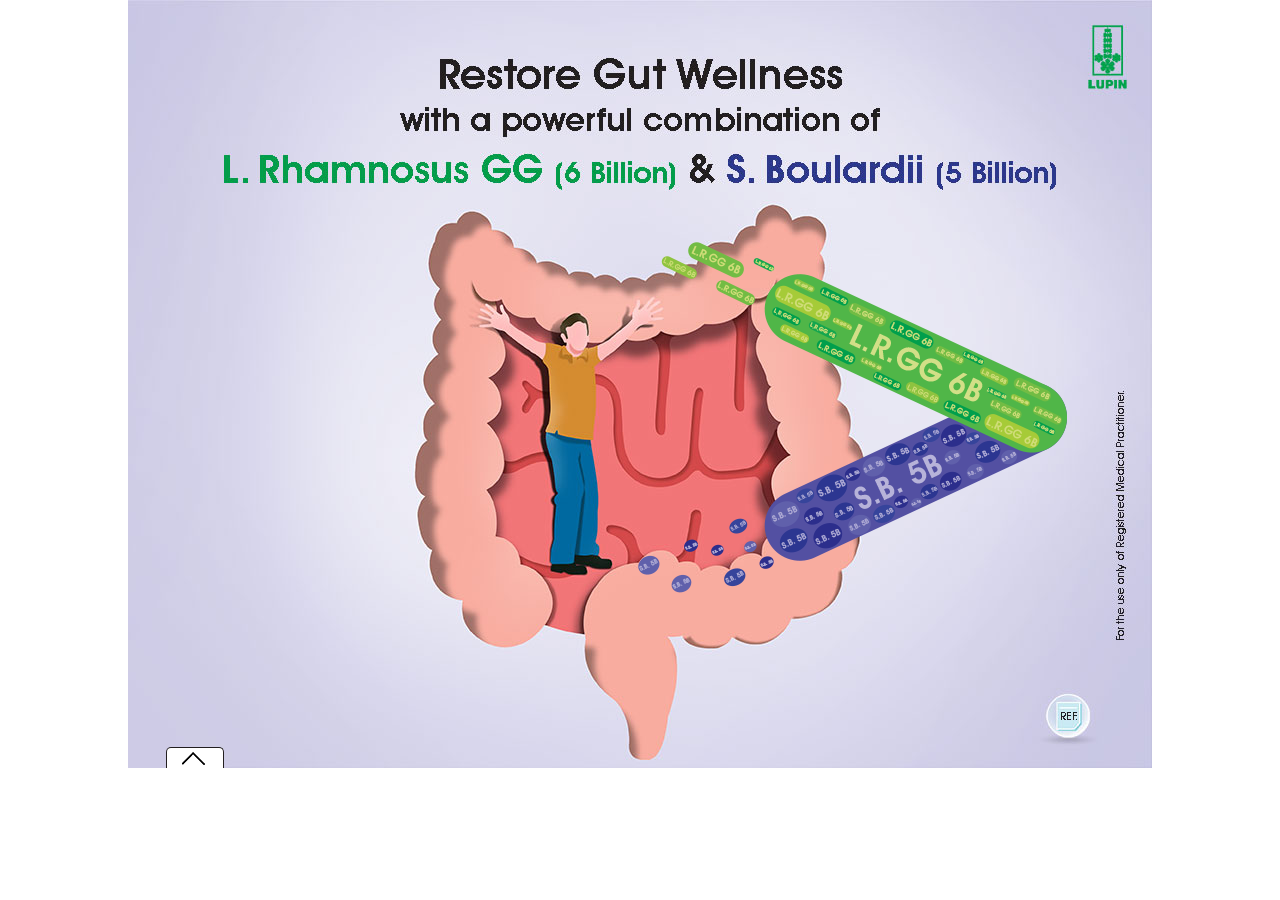
==== 1/html/index.html @ 2f255e22 "Initial commit" ====
<!DOCTYPE html>
<html lang="en">
<head>
<meta charset="UTF-8"/>
<meta http-equiv="cache-control" content="max-age=200"/>
<meta name="viewport" content="initial-scale=1, maximum-scale=1" />
<meta http-equiv="X-UA-Compatible" content="chrome=1">
<title>Blue Eyes</title>
<link rel="stylesheet" type="text/css" href="animate.css" media="screen"/>
<link rel="stylesheet" type="text/css" href="global.css" media="screen"/>

<script src="jquery.min.js" type="text/javascript" language="javascript"></script>
<script src="jquery.mobile.custom.min.js" type="text/javascript" language="javascript"></script>
<script src="jquery.touchSwipe.min.js" type="text/javascript" language="javascript"></script>
</head>

<body>
<div id="wrapper" rel="1">
  <div class="menu"> <img src="menu.png" width="37" alt=""> </div>
  <div class="slide_arrow">
    <div class="left_arrow" ><img src="left_arrow.png" alt="previous icon" width="23" height="23" ></div>
    <div class="right_arrow" ><img src="right_arrow.png" alt="next icon" width="23" height="23"></div>
  </div>
  <div id="main_content"></div>
  <div class="reference active">
    <div class="box">
      <div class="slide_jumper">
		  <div class="slides"><img src="thumbs/01.png" alt=""></div>
          <div class="slides"><img src="thumbs/02.png" alt=""></div>
          <div class="slides"><img src="thumbs/03.png" alt=""></div>
          <div class="slides"><img src="thumbs/04.png" alt=""></div>     
      </div>
    </div>
    <div class="box_btn"></div>
  </div>
</div>
<div id="myconsole"></div>
<div id="click_through" > </div>
<script src="global.js" type="text/javascript" language="javascript"></script> 
<script>
var startTime = Date.now();
//step 1:
var temp = localStorage.getItem(currentContentId+"_"+contentName+"_slideNo_1");
	
	if(temp == null){			
			localStorage.setItem(currentContentId+"_"+contentName+"_slideNo_1" ,startTime);
			localStorage.setItem(currentContentId+"_"+contentName+"_totalTime_slideNo_1",0);
			//to capture start time of 1st slide in db format
			var startTime1InDBFormat = currentTimeInDatabaseFormat();
			//alert(startTime1InDBFormat);
			localStorage.setItem(currentContentId+"_"+contentName+"_StartTime_1" ,startTime1InDBFormat);	
	}
//step 1 ends here..

$(document).ready(function(){
  // jQuery(".next").bind(event, function(){
  //     document.location = 'VoltarenVAsb/VoltarenVAsb.html';
  //     });
var selectedContentPath = 'slide1/';
//  document.getElementById("main_content").innerHTML='<object type="text/html" width="1024px" height="768px" data="'+selectedContentPath+"Dlight1.htm"+'"></object>';

//custom slide additional code begins here....

if (typeof(localStorage.getItem("currentcustomslideflag"))!='undefined' && localStorage.getItem("currentcustomslideflag") =='true'){
	var custcomslideid = parseInt(localStorage.getItem("currentcontentcustomslideId")) ;
	
	switch(custcomslideid){
	case 1:
	content='<link rel="stylesheet" type="text/css" href="slide1/slide1.css" media="screen"/><div class="background"><img src="slide1/1.jpg" width="1024" height="768" alt=""></div><div class="s2"><img src="slide1/2.png"></div><div class="pop_up"><img src="slide1/2.jpg" width="1024" height="768" alt=""></div><div class="pop1" onclick="pop1()"></div><div class="c1ose1" onclick="close1()"></div>';
	break;
	case 2:
	content='<link rel="stylesheet" type="text/css" href="slide2/slide2.css" media="screen"/><div class="background"><img src="slide2/1.jpg" width="1024" height="768" alt=""></div>';
	break;
    case 3:
	content='<link rel="stylesheet" type="text/css" href="slide3/slide3.css" media="screen"/><div class="background"><img src="slide3/1.jpg" width="1024" height="768" alt=""></div>';
	break;
    case 4:
	content='<link rel="stylesheet" type="text/css" href="slide4/slide4.css" media="screen"/><div class="background"><img src="slide4/1.jpg" width="1024" height="768" alt=""></div>';
	break;
}

	$("#main_content").html(content);
	  localStorage.setItem("gotoNextPrevBrand" ,1);//if one than next if 2 than prev

//custom slide additional code ends here....	 
	 
}else{

$("#main_content").html('<link rel="stylesheet" type="text/css" href="slide1/slide1.css" media="screen"/><div class="background"><img src="slide1/1.jpg" width="1024" height="768" alt=""></div><div class="s2"><img src="slide1/2.png"></div><div class="pop_up"><img src="slide1/2.jpg" width="1024" height="768" alt=""></div><div class="pop1" onclick="pop1()"></div><div class="c1ose1" onclick="close1()"></div>');
}
});
</script> 

</body>
</html>
---- 1/html/global.css ----
* {
	margin: 0px;
	padding: 0px;
}

body {
	background-color: #fff;
	font-family: 'DINOT', 'Helvetica Neue', sans-serif;
}
#container {
	position: absolute;
	width: 1280px;
	height: 726px;
	background-color: #232E3D;
	font-family: 'DINOT', 'Helvetica Neue', sans-serif;
	overflow: hidden;
}
.bg {
	position: absolute;
	background-position: center top;
	border: 1px solid #ddd;
}
h1, p {
	margin: 0;
	padding: 0;
}
h1 {
	font-family: 'DINOT Medium', 'Helvetica Neue', sans-serif;
	font-size: 19px;
	line-height: 22px;
}
p {
	font-family: 'DINOT Light', 'Helvetica Neue', sans-serif;
	font-size: 15px;
	line-height: 17px;
}
li {
	font-family: 'DINOT', 'Helvetica Neue', sans-serif;
}
sup {
	font-size: 0.5em;
	vertical-align: top;
	position: relative;
	top: 0.8em;
}
strong {
	font-weight: bold;
}
i, em {
	font-style: italic;
}

.clearfix:after {
	content: ".";
	display: block;
	clear: both;
	visibility: hidden;
	line-height: 0;
	height: 0;
}
.clearfix {
	display: inline-block;
}
html[xmlns] .clearfix {
	display: block;
}
* html .clearfix {
	height: 1%;
}
#wrapper {
	width: 100%;
	max-width: 1024px;
	height: 100%;
	min-height: 768px;
	margin: 0 auto;
	background-size: 100% auto;
	position: relative;
	overflow: hidden;
}
#wrapper .left_arrow, #wrapper .right_arrow {
	opacity: 0;
}
#wrapper:hover .left_arrow, #wrapper:hover .right_arrow {
	opacity: 1;
}
.bottomline {
	bottom: 40px;
	left: 120px;
	position: absolute;
}
#wrapper[rel~="2"] {
	width: 100%;
	max-width: 1024px;
	height: 100%;
	min-height: 768px;
	margin: 0 auto;
	background-size: 100% auto;
	position: relative;
	overflow: hidden;
}
.menu {
	position: absolute;
	left: 17px;
	top: 17px;
	display: none;
	visibility: visible;
}
.slide_arrow {
	position: relative;
	top: 380px;
	opacity: .8;
	display: block;
	z-index: 999;
	visibility: visible;
}
.left_arrow {
	float: left;
	position: absolute;
	left: 45px;
	cursor: pointer;
	z-index: 999;
	top: 3px;
	width: 27px;
	height: 52px;
	visibility: visible;
}
.right_arrow {
	float: right;
	position: absolute;
	right: 40px;
	cursor: pointer;
	z-index: 999;
	width: 27px;
	height: 52px;
	visibility: visible;
}
.reference {
	-webkit-transition-duration: 200ms;
	-webkit-transition-timing-function: ease-in;
	-webkit-transition-property: bottom;
}
.reference .box {
	position: absolute;
	width: 1024px;
	margin: 0 auto;
	padding: 0px 0px 0px;
	border: 1px solid #ccc;	
	-webkit-box-sizing: border-box;
	-moz-box-sizing: border-box;
	box-sizing: border-box;
	background: -moz-linear-gradient(top, rgba(252,255,244,0.9) 0%, rgba(251,254,244,0.9) 1%, rgba(234,234,234,0.9) 34%, rgba(196,196,196,0.9) 100%);
	background: -webkit-linear-gradient(top, rgba(252,255,244,0.9) 0%,rgba(251,254,244,0.9) 1%,rgba(234,234,234,0.9) 34%,rgba(196,196,196,0.9) 100%);
	background: linear-gradient(to bottom, rgba(252,255,244,0.9) 0%,rgba(251,254,244,0.9) 1%,rgba(234,234,234,0.9) 34%,rgba(196,196,196,0.9) 100%);
	filter: progid:DXImageTransform.Microsoft.gradient( startColorstr='#e6fcfff4', endColorstr='#e6c4c4c4',GradientType=0 );
	bottom: -25%;
	left: 0;
	overflow-x: auto;
	overflow-y: hidden;
	white-space: nowrap;
	-webkit-transition: bottom 5s, -webkit-transform 2s;
	transition: bottom 1s, -webkit-transform 2s;
	visibility: visible;
	z-index: 999;
}
.slide_jumper {
	height: 135px;
    overflow-x: auto;
    overflow-y: hidden;
    white-space: nowrap;
    padding: 10px 10px 10px 10px;
    box-shadow: inset 0px 0px 18px rgba(0, 0, 0, 0.35);
}
.slides {
	margin: 0 5px;
	display: inline-block;
	white-space: nowrap;
	width: 180px;
	vertical-align: top;
	padding: 4px;
	background-color: rgba(0, 163, 228, 0.4);
	box-sizing: border-box;
	-moz-box-sizing: border-box;
	-webkit-box-sizing: border-box;cursor:pointer;
}
.slides:first-child {
	margin-left: 5px;
}
.slides:last-child {
	margin-right: 0;
}
.slides.active {
	background-color: #0674bc;
}
.box_btn {
	background-color: #FFFFFF;
	background-image: url(open.png);
	background-position: 1px -1px;
	background-repeat: no-repeat;
	position: absolute;
	bottom: 0px;
	left: 38px;
	display: block;
	width: 56px;
	height: 20px;
	border-radius: 5px 5px 0 0;
	border: 1px solid #231F20;
	border-bottom: none;
	cursor:pointer;
	-webkit-transition: bottom 1s, -webkit-transform 2s;
	transition: bottom 1s, -webkit-transform 2s;
	visibility: visible;
	z-index: 999;
}
.reference.active {
	bottom: 0%;
}
.reference.active .box {
	bottom: 0;
}
.reference .box > .slide_jumper > .slides > img {
	width: 100%;
	display: block;
}
.active > .box_btn {
	background-image: url(close.png);
	bottom: 157px;
}
#myconsole {
	display: none;
	position: fixed;
	top: 0;
	left: 0;
	width: 25%;
	height: 150px;
	overflow: auto;
	border: 1px solid red;
	background-color: rgba(0,0,0,0.5);
	color: #ffffff;
}
---- 1/html/slide1/slide1.css ----
* {
	margin: 0px;
	padding: 0px;
}

.background {
	position: absolute;
	width: 1024px;
	height: 768px;
	z-index: 1;
}

.s2 {
  position: absolute;
  left: 510px;
  top: 242px;
  width: 429px;
  height: 351px;
  animation: fadeInLeft 1s;
  animation-delay: 1s;
  animation-fill-mode: both;
  z-index: 2;
}

.pop_up {
	position: absolute;
	width: 1024px;
	height: 768px;
	display: none;
	z-index: 8;
}

.pop1 {
	position: absolute;
	right: 0px;
	bottom: 0px;
	width: 170px;
	height: 150px;
	z-index: 10;
}

.c1ose1 {
	position: absolute;
	width: 1024px;
	height: 768px;
	display: none;
	z-index: 12;
}
---- 1/html/slide2/slide2.css ----
* {
	margin: 0px;
	padding: 0px;
}

.background {
	position: absolute;
	width: 1024px;
	height: 768px;
	z-index: 1;
}

.pop_up {
	position: absolute;
	width: 1024px;
	height: 768px;
	display: none;
	z-index: 8;
}

.pop1 {
	position: absolute;
	right: 0px;
	bottom: 0px;
	width: 170px;
	height: 150px;
	z-index: 10;
}

.c1ose1 {
	position: absolute;
	width: 1024px;
	height: 768px;
	display: none;
	z-index: 12;
}
---- 1/html/slide3/slide3.css ----
* {
	margin: 0px;
	padding: 0px;
}

.background {
	position: absolute;
	width: 1024px;
	height: 768px;
	z-index: 1;
}

.pop_up {
	position: absolute;
	width: 1024px;
	height: 768px;
	display: none;
	z-index: 8;
}

.pop1 {
	position: absolute;
	right: 0px;
	bottom: 0px;
	width: 170px;
	height: 150px;
	z-index: 10;
}

.c1ose1 {
	position: absolute;
	width: 1024px;
	height: 768px;
	display: none;
	z-index: 12;
}
---- 1/html/slide4/slide4.css ----
* {
	margin: 0px;
	padding: 0px;
}

.background {
	position: absolute;
	width: 1024px;
	height: 768px;
	z-index: 1;
}

.pop_up {
	position: absolute;
	width: 1024px;
	height: 768px;
	display: none;
	z-index: 8;
}

.pop1 {
	position: absolute;
	right: 0px;
	bottom: 0px;
	width: 170px;
	height: 150px;
	z-index: 10;
}

.c1ose1 {
	position: absolute;
	width: 1024px;
	height: 768px;
	display: none;
	z-index: 12;
}
---- 1/html/slide1/slide1.css ----
* {
	margin: 0px;
	padding: 0px;
}

.background {
	position: absolute;
	width: 1024px;
	height: 768px;
	z-index: 1;
}

.s2 {
  position: absolute;
  left: 510px;
  top: 242px;
  width: 429px;
  height: 351px;
  animation: fadeInLeft 1s;
  animation-delay: 1s;
  animation-fill-mode: both;
  z-index: 2;
}

.pop_up {
	position: absolute;
	width: 1024px;
	height: 768px;
	display: none;
	z-index: 8;
}

.pop1 {
	position: absolute;
	right: 0px;
	bottom: 0px;
	width: 170px;
	height: 150px;
	z-index: 10;
}

.c1ose1 {
	position: absolute;
	width: 1024px;
	height: 768px;
	display: none;
	z-index: 12;
}
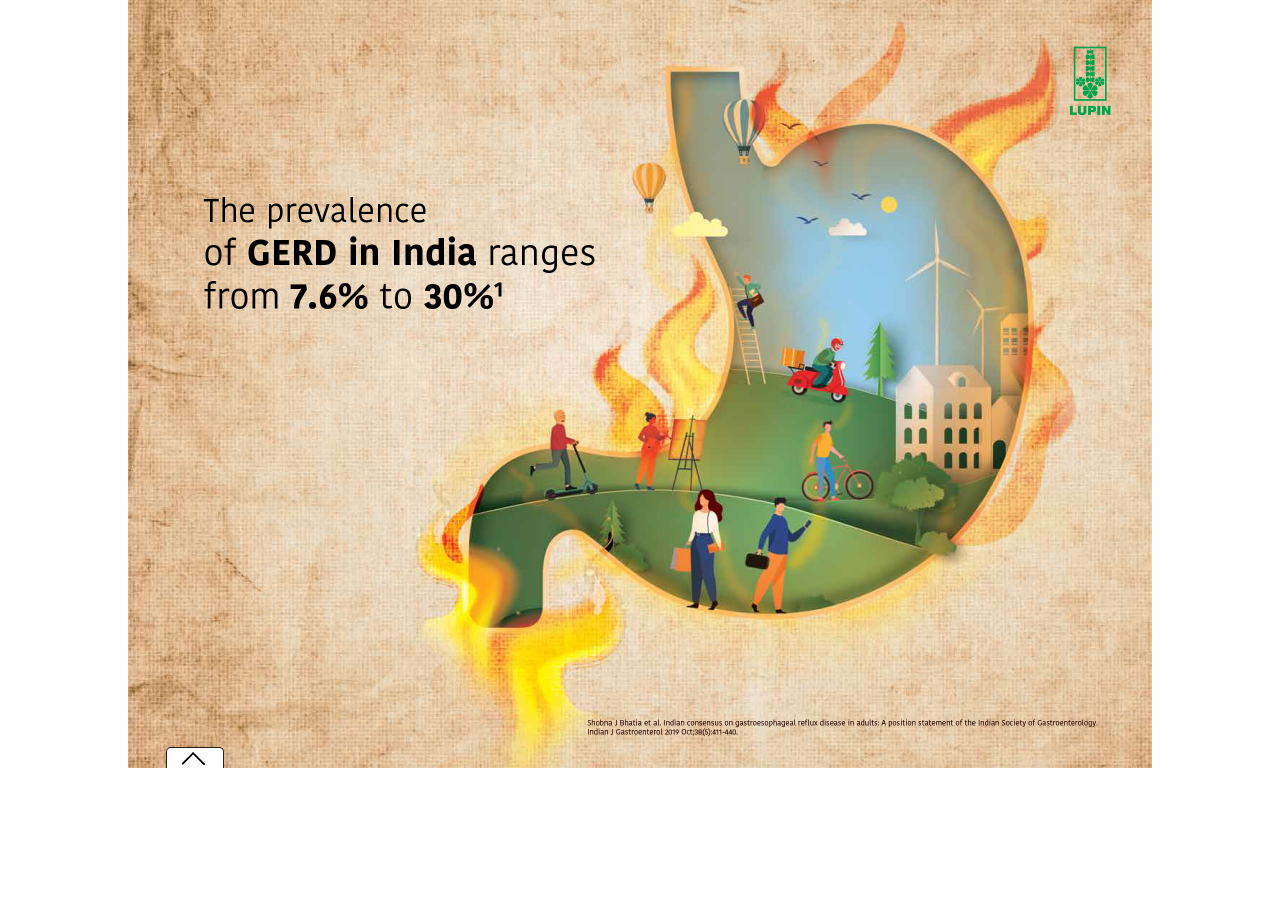
==== commit e2cfd3aa: "Maxter" ====
--- a/1/html/index.html
+++ b/1/html/index.html
@@ -5,7 +5,7 @@
 <meta http-equiv="cache-control" content="max-age=200"/>
 <meta name="viewport" content="initial-scale=1, maximum-scale=1" />
 <meta http-equiv="X-UA-Compatible" content="chrome=1">
-<title>Blue Eyes</title>
+<title>Maxter</title>
 <link rel="stylesheet" type="text/css" href="animate.css" media="screen"/>
 <link rel="stylesheet" type="text/css" href="global.css" media="screen"/>
 
@@ -28,7 +28,10 @@
 		  <div class="slides"><img src="thumbs/01.png" alt=""></div>
           <div class="slides"><img src="thumbs/02.png" alt=""></div>
           <div class="slides"><img src="thumbs/03.png" alt=""></div>
-          <div class="slides"><img src="thumbs/04.png" alt=""></div>     
+          <div class="slides"><img src="thumbs/04.png" alt=""></div>
+          <div class="slides"><img src="thumbs/05.png" alt=""></div>
+          <div class="slides"><img src="thumbs/06.png" alt=""></div>
+          <div class="slides"><img src="thumbs/07.png" alt=""></div>
       </div>
     </div>
     <div class="box_btn"></div>
@@ -64,18 +67,27 @@
 if (typeof(localStorage.getItem("currentcustomslideflag"))!='undefined' && localStorage.getItem("currentcustomslideflag") =='true'){
 	var custcomslideid = parseInt(localStorage.getItem("currentcontentcustomslideId")) ;
 	
-	switch(custcomslideid){
+switch(custcomslideid){
 	case 1:
-	content='<link rel="stylesheet" type="text/css" href="slide1/slide1.css" media="screen"/><div class="background"><img src="slide1/1.jpg" width="1024" height="768" alt=""></div><div class="s2"><img src="slide1/2.png"></div><div class="pop_up"><img src="slide1/2.jpg" width="1024" height="768" alt=""></div><div class="pop1" onclick="pop1()"></div><div class="c1ose1" onclick="close1()"></div>';
+	content='<link rel="stylesheet" type="text/css" href="slide1/slide2.css" media="screen"/><div class="background"><img src="slide1/1.jpg" width="1024" height="768" alt=""></div>';
 	break;
 	case 2:
-	content='<link rel="stylesheet" type="text/css" href="slide2/slide2.css" media="screen"/><div class="background"><img src="slide2/1.jpg" width="1024" height="768" alt=""></div>';
+	content='<link rel="stylesheet" type="text/css" href="slide1/slide2.css" media="screen"/><div class="background"><img src="slide2/1.jpg" width="1024" height="768" alt=""></div>';
 	break;
-    case 3:
-	content='<link rel="stylesheet" type="text/css" href="slide3/slide3.css" media="screen"/><div class="background"><img src="slide3/1.jpg" width="1024" height="768" alt=""></div>';
+	case 3:
+	content='<link rel="stylesheet" type="text/css" href="slide1/slide2.css" media="screen"/><div class="background"><img src="slide3/1.jpg" width="1024" height="768" alt=""></div>';
 	break;
-    case 4:
-	content='<link rel="stylesheet" type="text/css" href="slide4/slide4.css" media="screen"/><div class="background"><img src="slide4/1.jpg" width="1024" height="768" alt=""></div>';
+	case 4:
+	content='<link rel="stylesheet" type="text/css" href="slide1/slide2.css" media="screen"/><div class="background"><img src="slide4/1.jpg" width="1024" height="768" alt=""></div>';
+	break;
+	case 5:
+	content='<link rel="stylesheet" type="text/css" href="slide1/slide2.css" media="screen"/><div class="background"><img src="slide5/1.jpg" width="1024" height="768" alt=""></div>';
+	break;
+	case 6:
+	content='<link rel="stylesheet" type="text/css" href="slide1/slide2.css" media="screen"/><div class="background"><img src="slide6/1.jpg" width="1024" height="768" alt=""></div>';
+	break;
+	case 7:
+	content='<link rel="stylesheet" type="text/css" href="slide1/slide2.css" media="screen"/><div class="background"><img src="slide7/1.jpg" width="1024" height="768" alt=""></div>';
 	break;
 }
 
@@ -86,7 +98,7 @@
 	 
 }else{
 
-$("#main_content").html('<link rel="stylesheet" type="text/css" href="slide1/slide1.css" media="screen"/><div class="background"><img src="slide1/1.jpg" width="1024" height="768" alt=""></div><div class="s2"><img src="slide1/2.png"></div><div class="pop_up"><img src="slide1/2.jpg" width="1024" height="768" alt=""></div><div class="pop1" onclick="pop1()"></div><div class="c1ose1" onclick="close1()"></div>');
+$("#main_content").html('<link rel="stylesheet" type="text/css" href="slide1/slide2.css" media="screen"/><div class="background"><img src="slide1/1.jpg" width="1024" height="768" alt=""></div>');
 }
 });
 </script> 
--- a/1/html/slide1/slide2.css
+++ b/1/html/slide1/slide2.css
@@ -0,0 +1,36 @@
+* {
+	margin: 0px;
+	padding: 0px;
+}
+
+.background {
+	position: absolute;
+	width: 1024px;
+	height: 768px;
+	z-index: 1;
+}
+
+.popup {
+	position: absolute;
+	width: 1024px;
+	height: 768px;
+	z-index: 7;
+	display: none;
+}
+
+.pop_open {
+	position: absolute;
+	width: 120px;
+	height: 100px;
+	right: 0px;
+	bottom: 0px;
+	z-index: 5;
+}
+
+.pop_close {
+	position: absolute;
+	width: 1024px;
+	height: 768px;
+	z-index: 10;
+	display: none;
+}--- a/1/html/slide1/slide2.css
+++ b/1/html/slide1/slide2.css
@@ -0,0 +1,36 @@
+* {
+	margin: 0px;
+	padding: 0px;
+}
+
+.background {
+	position: absolute;
+	width: 1024px;
+	height: 768px;
+	z-index: 1;
+}
+
+.popup {
+	position: absolute;
+	width: 1024px;
+	height: 768px;
+	z-index: 7;
+	display: none;
+}
+
+.pop_open {
+	position: absolute;
+	width: 120px;
+	height: 100px;
+	right: 0px;
+	bottom: 0px;
+	z-index: 5;
+}
+
+.pop_close {
+	position: absolute;
+	width: 1024px;
+	height: 768px;
+	z-index: 10;
+	display: none;
+}--- a/1/html/slide1/slide2.css
+++ b/1/html/slide1/slide2.css
@@ -0,0 +1,36 @@
+* {
+	margin: 0px;
+	padding: 0px;
+}
+
+.background {
+	position: absolute;
+	width: 1024px;
+	height: 768px;
+	z-index: 1;
+}
+
+.popup {
+	position: absolute;
+	width: 1024px;
+	height: 768px;
+	z-index: 7;
+	display: none;
+}
+
+.pop_open {
+	position: absolute;
+	width: 120px;
+	height: 100px;
+	right: 0px;
+	bottom: 0px;
+	z-index: 5;
+}
+
+.pop_close {
+	position: absolute;
+	width: 1024px;
+	height: 768px;
+	z-index: 10;
+	display: none;
+}--- a/1/html/slide1/slide2.css
+++ b/1/html/slide1/slide2.css
@@ -0,0 +1,36 @@
+* {
+	margin: 0px;
+	padding: 0px;
+}
+
+.background {
+	position: absolute;
+	width: 1024px;
+	height: 768px;
+	z-index: 1;
+}
+
+.popup {
+	position: absolute;
+	width: 1024px;
+	height: 768px;
+	z-index: 7;
+	display: none;
+}
+
+.pop_open {
+	position: absolute;
+	width: 120px;
+	height: 100px;
+	right: 0px;
+	bottom: 0px;
+	z-index: 5;
+}
+
+.pop_close {
+	position: absolute;
+	width: 1024px;
+	height: 768px;
+	z-index: 10;
+	display: none;
+}--- a/1/html/slide1/slide2.css
+++ b/1/html/slide1/slide2.css
@@ -0,0 +1,36 @@
+* {
+	margin: 0px;
+	padding: 0px;
+}
+
+.background {
+	position: absolute;
+	width: 1024px;
+	height: 768px;
+	z-index: 1;
+}
+
+.popup {
+	position: absolute;
+	width: 1024px;
+	height: 768px;
+	z-index: 7;
+	display: none;
+}
+
+.pop_open {
+	position: absolute;
+	width: 120px;
+	height: 100px;
+	right: 0px;
+	bottom: 0px;
+	z-index: 5;
+}
+
+.pop_close {
+	position: absolute;
+	width: 1024px;
+	height: 768px;
+	z-index: 10;
+	display: none;
+}--- a/1/html/slide1/slide2.css
+++ b/1/html/slide1/slide2.css
@@ -0,0 +1,36 @@
+* {
+	margin: 0px;
+	padding: 0px;
+}
+
+.background {
+	position: absolute;
+	width: 1024px;
+	height: 768px;
+	z-index: 1;
+}
+
+.popup {
+	position: absolute;
+	width: 1024px;
+	height: 768px;
+	z-index: 7;
+	display: none;
+}
+
+.pop_open {
+	position: absolute;
+	width: 120px;
+	height: 100px;
+	right: 0px;
+	bottom: 0px;
+	z-index: 5;
+}
+
+.pop_close {
+	position: absolute;
+	width: 1024px;
+	height: 768px;
+	z-index: 10;
+	display: none;
+}--- a/1/html/slide1/slide2.css
+++ b/1/html/slide1/slide2.css
@@ -0,0 +1,36 @@
+* {
+	margin: 0px;
+	padding: 0px;
+}
+
+.background {
+	position: absolute;
+	width: 1024px;
+	height: 768px;
+	z-index: 1;
+}
+
+.popup {
+	position: absolute;
+	width: 1024px;
+	height: 768px;
+	z-index: 7;
+	display: none;
+}
+
+.pop_open {
+	position: absolute;
+	width: 120px;
+	height: 100px;
+	right: 0px;
+	bottom: 0px;
+	z-index: 5;
+}
+
+.pop_close {
+	position: absolute;
+	width: 1024px;
+	height: 768px;
+	z-index: 10;
+	display: none;
+}--- a/1/html/slide1/slide2.css
+++ b/1/html/slide1/slide2.css
@@ -0,0 +1,36 @@
+* {
+	margin: 0px;
+	padding: 0px;
+}
+
+.background {
+	position: absolute;
+	width: 1024px;
+	height: 768px;
+	z-index: 1;
+}
+
+.popup {
+	position: absolute;
+	width: 1024px;
+	height: 768px;
+	z-index: 7;
+	display: none;
+}
+
+.pop_open {
+	position: absolute;
+	width: 120px;
+	height: 100px;
+	right: 0px;
+	bottom: 0px;
+	z-index: 5;
+}
+
+.pop_close {
+	position: absolute;
+	width: 1024px;
+	height: 768px;
+	z-index: 10;
+	display: none;
+}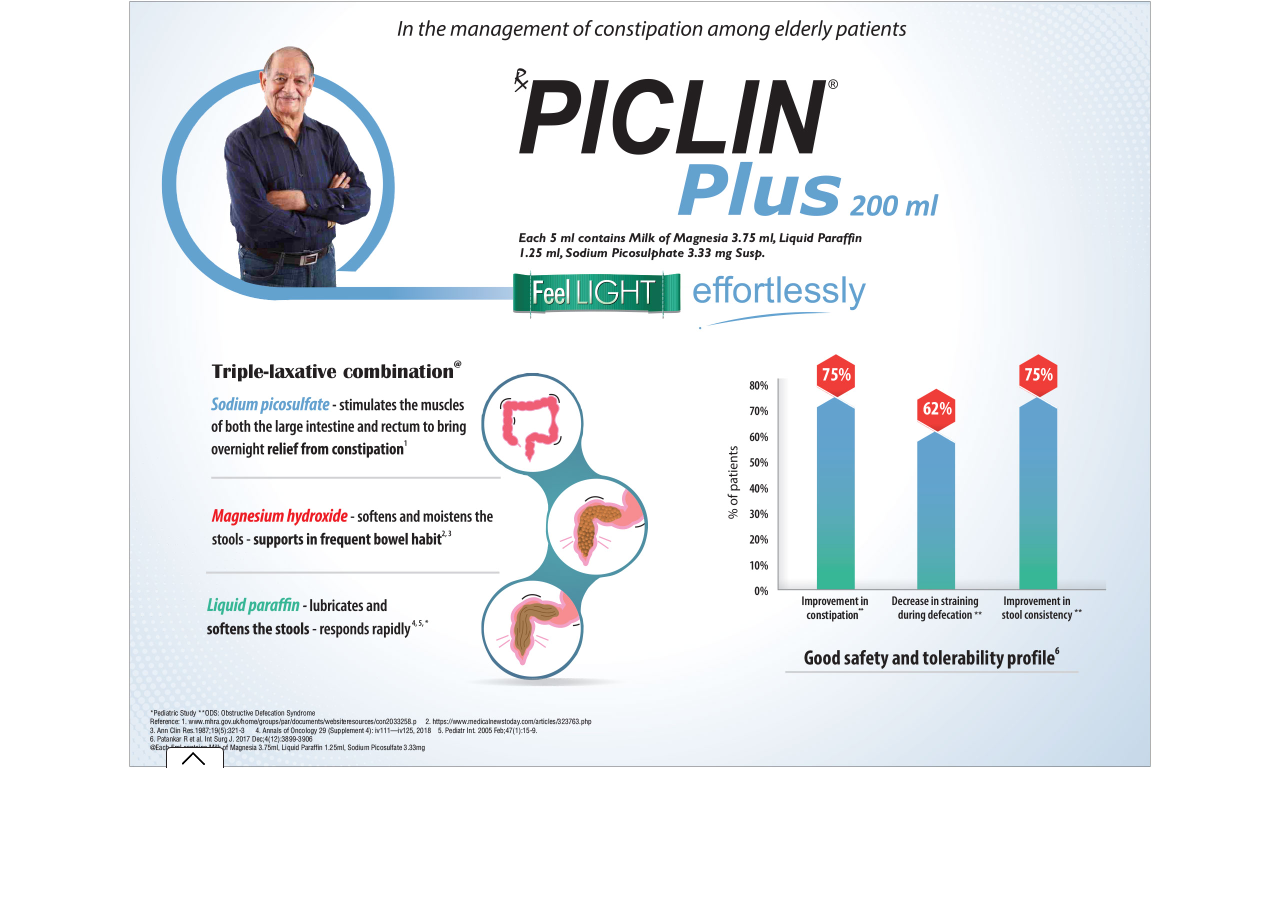
==== commit d30c4747: "Piclin" ====
--- a/1/html/index.html
+++ b/1/html/index.html
@@ -5,7 +5,7 @@
 <meta http-equiv="cache-control" content="max-age=200"/>
 <meta name="viewport" content="initial-scale=1, maximum-scale=1" />
 <meta http-equiv="X-UA-Compatible" content="chrome=1">
-<title>Maxter</title>
+<title>Respira</title>
 <link rel="stylesheet" type="text/css" href="animate.css" media="screen"/>
 <link rel="stylesheet" type="text/css" href="global.css" media="screen"/>
 
@@ -28,10 +28,8 @@
 		  <div class="slides"><img src="thumbs/01.png" alt=""></div>
           <div class="slides"><img src="thumbs/02.png" alt=""></div>
           <div class="slides"><img src="thumbs/03.png" alt=""></div>
-          <div class="slides"><img src="thumbs/04.png" alt=""></div>
-          <div class="slides"><img src="thumbs/05.png" alt=""></div>
-          <div class="slides"><img src="thumbs/06.png" alt=""></div>
-          <div class="slides"><img src="thumbs/07.png" alt=""></div>
+          <div class="slides"><img src="thumbs/04.png" alt=""></div>     
+          <div class="slides"><img src="thumbs/05.png" alt=""></div>     
       </div>
     </div>
     <div class="box_btn"></div>
@@ -67,27 +65,21 @@
 if (typeof(localStorage.getItem("currentcustomslideflag"))!='undefined' && localStorage.getItem("currentcustomslideflag") =='true'){
 	var custcomslideid = parseInt(localStorage.getItem("currentcontentcustomslideId")) ;
 	
-switch(custcomslideid){
+	switch(custcomslideid){
 	case 1:
-	content='<link rel="stylesheet" type="text/css" href="slide1/slide2.css" media="screen"/><div class="background"><img src="slide1/1.jpg" width="1024" height="768" alt=""></div>';
+	content='<link rel="stylesheet" type="text/css" href="slide1/slide1.css" media="screen"/><div class="background"><img src="slide1/1.jpg" width="1024" height="768" alt=""></div>';
 	break;
 	case 2:
-	content='<link rel="stylesheet" type="text/css" href="slide1/slide2.css" media="screen"/><div class="background"><img src="slide2/1.jpg" width="1024" height="768" alt=""></div>';
+	content='<link rel="stylesheet" type="text/css" href="slide2/slide2.css" media="screen"/><div class="background"><img src="slide2/1.jpg" width="1024" height="768" alt=""></div>';
 	break;
-	case 3:
-	content='<link rel="stylesheet" type="text/css" href="slide1/slide2.css" media="screen"/><div class="background"><img src="slide3/1.jpg" width="1024" height="768" alt=""></div>';
+    case 3:
+	content='<link rel="stylesheet" type="text/css" href="slide3/slide3.css" media="screen"/><div class="background"><img src="slide3/1.jpg" width="1024" height="768" alt=""></div>';
 	break;
-	case 4:
-	content='<link rel="stylesheet" type="text/css" href="slide1/slide2.css" media="screen"/><div class="background"><img src="slide4/1.jpg" width="1024" height="768" alt=""></div>';
+    case 4:
+	content='<link rel="stylesheet" type="text/css" href="slide4/slide4.css" media="screen"/><div class="background"><img src="slide4/1.jpg" width="1024" height="768" alt=""></div>';
 	break;
 	case 5:
-	content='<link rel="stylesheet" type="text/css" href="slide1/slide2.css" media="screen"/><div class="background"><img src="slide5/1.jpg" width="1024" height="768" alt=""></div>';
-	break;
-	case 6:
-	content='<link rel="stylesheet" type="text/css" href="slide1/slide2.css" media="screen"/><div class="background"><img src="slide6/1.jpg" width="1024" height="768" alt=""></div>';
-	break;
-	case 7:
-	content='<link rel="stylesheet" type="text/css" href="slide1/slide2.css" media="screen"/><div class="background"><img src="slide7/1.jpg" width="1024" height="768" alt=""></div>';
+	content='<link rel="stylesheet" type="text/css" href="slide5/slide5.css" media="screen"/><div class="background"><img src="slide5/1.jpg" width="1024" height="768" alt=""></div>';
 	break;
 }
 
@@ -98,7 +90,7 @@
 	 
 }else{
 
-$("#main_content").html('<link rel="stylesheet" type="text/css" href="slide1/slide2.css" media="screen"/><div class="background"><img src="slide1/1.jpg" width="1024" height="768" alt=""></div>');
+$("#main_content").html('<link rel="stylesheet" type="text/css" href="slide1/slide1.css" media="screen"/><div class="background"><img src="slide1/1.jpg" width="1024" height="768" alt=""></div>');
 }
 });
 </script> 
--- a/1/html/slide1/slide1.css
+++ b/1/html/slide1/slide1.css
@@ -0,0 +1,10 @@
+* {
+	margin: 0px;
+	padding: 0px;
+}
+
+.background {
+	position: absolute;
+	width: 1024px;
+	height: 768px;
+}--- a/1/html/slide2/slide2.css
+++ b/1/html/slide2/slide2.css
@@ -0,0 +1,10 @@
+* {
+	margin: 0px;
+	padding: 0px;
+}
+
+.background {
+	position: absolute;
+	width: 1024px;
+	height: 768px;
+}--- a/1/html/slide3/slide3.css
+++ b/1/html/slide3/slide3.css
@@ -0,0 +1,10 @@
+* {
+	margin: 0px;
+	padding: 0px;
+}
+
+.background {
+	position: absolute;
+	width: 1024px;
+	height: 768px;
+}--- a/1/html/slide4/slide4.css
+++ b/1/html/slide4/slide4.css
@@ -0,0 +1,10 @@
+* {
+	margin: 0px;
+	padding: 0px;
+}
+
+.background {
+	position: absolute;
+	width: 1024px;
+	height: 768px;
+}--- a/1/html/slide5/slide5.css
+++ b/1/html/slide5/slide5.css
@@ -0,0 +1,12 @@
+* {
+	margin: 0px;
+	padding: 0px;
+}
+
+.background {
+	position: absolute;
+	width: 1024px;
+	height: 768px;
+	z-index: 1;
+}
+
--- a/1/html/slide1/slide1.css
+++ b/1/html/slide1/slide1.css
@@ -0,0 +1,10 @@
+* {
+	margin: 0px;
+	padding: 0px;
+}
+
+.background {
+	position: absolute;
+	width: 1024px;
+	height: 768px;
+}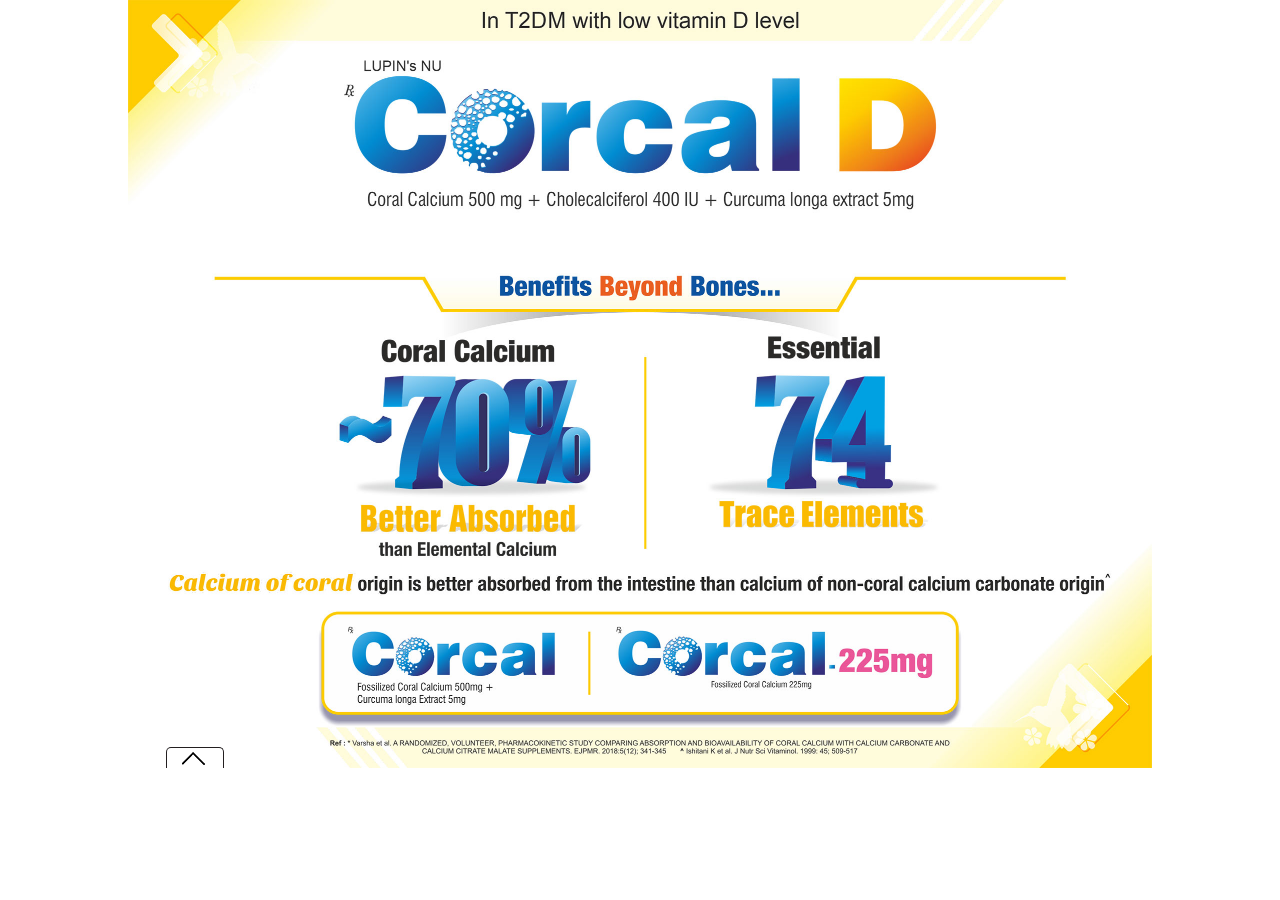
==== commit d51abd3b: "DBC" ====
--- a/1/html/index.html
+++ b/1/html/index.html
@@ -5,7 +5,7 @@
 <meta http-equiv="cache-control" content="max-age=200"/>
 <meta name="viewport" content="initial-scale=1, maximum-scale=1" />
 <meta http-equiv="X-UA-Compatible" content="chrome=1">
-<title>Respira</title>
+<title>Lupin</title>
 <link rel="stylesheet" type="text/css" href="animate.css" media="screen"/>
 <link rel="stylesheet" type="text/css" href="global.css" media="screen"/>
 
@@ -16,7 +16,6 @@
 
 <body>
 <div id="wrapper" rel="1">
-  <div class="menu"> <img src="menu.png" width="37" alt=""> </div>
   <div class="slide_arrow">
     <div class="left_arrow" ><img src="left_arrow.png" alt="previous icon" width="23" height="23" ></div>
     <div class="right_arrow" ><img src="right_arrow.png" alt="next icon" width="23" height="23"></div>
@@ -26,10 +25,6 @@
     <div class="box">
       <div class="slide_jumper">
 		  <div class="slides"><img src="thumbs/01.png" alt=""></div>
-          <div class="slides"><img src="thumbs/02.png" alt=""></div>
-          <div class="slides"><img src="thumbs/03.png" alt=""></div>
-          <div class="slides"><img src="thumbs/04.png" alt=""></div>     
-          <div class="slides"><img src="thumbs/05.png" alt=""></div>     
       </div>
     </div>
     <div class="box_btn"></div>
@@ -40,16 +35,17 @@
 <script src="global.js" type="text/javascript" language="javascript"></script> 
 <script>
 var startTime = Date.now();
+
 //step 1:
 var temp = localStorage.getItem(currentContentId+"_"+contentName+"_slideNo_1");
 	
-	if(temp == null){			
-			localStorage.setItem(currentContentId+"_"+contentName+"_slideNo_1" ,startTime);
-			localStorage.setItem(currentContentId+"_"+contentName+"_totalTime_slideNo_1",0);
-			//to capture start time of 1st slide in db format
-			var startTime1InDBFormat = currentTimeInDatabaseFormat();
-			//alert(startTime1InDBFormat);
-			localStorage.setItem(currentContentId+"_"+contentName+"_StartTime_1" ,startTime1InDBFormat);	
+	if(temp == null){
+		localStorage.setItem(currentContentId+"_"+contentName+"_slideNo_1" ,startTime);
+		localStorage.setItem(currentContentId+"_"+contentName+"_totalTime_slideNo_1",0);
+		//to capture start time of 1st slide in db format
+		var startTime1InDBFormat = currentTimeInDatabaseFormat();
+		//alert(startTime1InDBFormat);
+		localStorage.setItem(currentContentId+"_"+contentName+"_StartTime_1" ,startTime1InDBFormat);
 	}
 //step 1 ends here..
 
@@ -66,22 +62,10 @@
 	var custcomslideid = parseInt(localStorage.getItem("currentcontentcustomslideId")) ;
 	
 	switch(custcomslideid){
-	case 1:
-	content='<link rel="stylesheet" type="text/css" href="slide1/slide1.css" media="screen"/><div class="background"><img src="slide1/1.jpg" width="1024" height="768" alt=""></div>';
-	break;
-	case 2:
-	content='<link rel="stylesheet" type="text/css" href="slide2/slide2.css" media="screen"/><div class="background"><img src="slide2/1.jpg" width="1024" height="768" alt=""></div>';
-	break;
-    case 3:
-	content='<link rel="stylesheet" type="text/css" href="slide3/slide3.css" media="screen"/><div class="background"><img src="slide3/1.jpg" width="1024" height="768" alt=""></div>';
-	break;
-    case 4:
-	content='<link rel="stylesheet" type="text/css" href="slide4/slide4.css" media="screen"/><div class="background"><img src="slide4/1.jpg" width="1024" height="768" alt=""></div>';
-	break;
-	case 5:
-	content='<link rel="stylesheet" type="text/css" href="slide5/slide5.css" media="screen"/><div class="background"><img src="slide5/1.jpg" width="1024" height="768" alt=""></div>';
-	break;
-}
+		case 1:
+		content='<link rel="stylesheet" type="text/css" href="slide1/slide1.css" media="screen"/><div class="background"><img src="slide1/1.jpg" width="1024" height="768" alt=""></div>';
+		break;
+	}
 
 	$("#main_content").html(content);
 	  localStorage.setItem("gotoNextPrevBrand" ,1);//if one than next if 2 than prev
@@ -91,9 +75,11 @@
 }else{
 
 $("#main_content").html('<link rel="stylesheet" type="text/css" href="slide1/slide1.css" media="screen"/><div class="background"><img src="slide1/1.jpg" width="1024" height="768" alt=""></div>');
+
 }
+
 });
 </script> 
 
 </body>
-</html>
+</html>